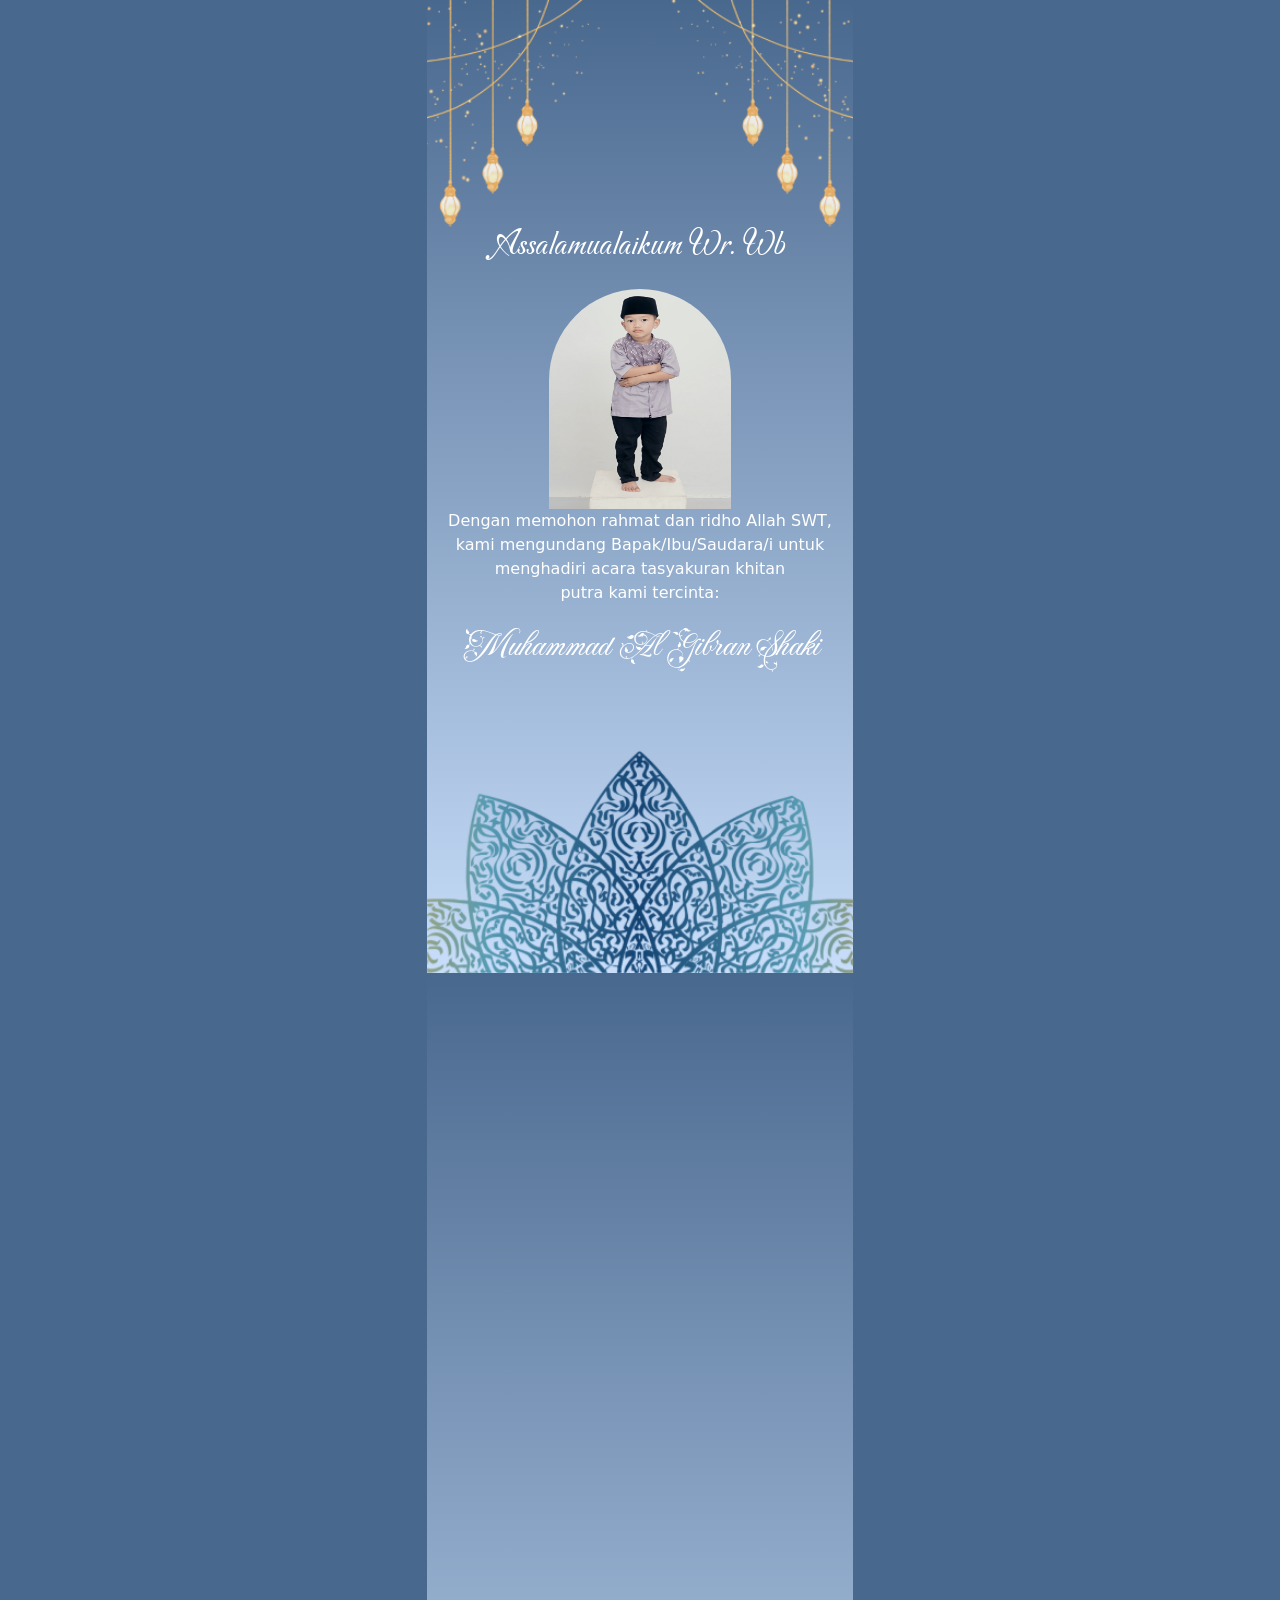
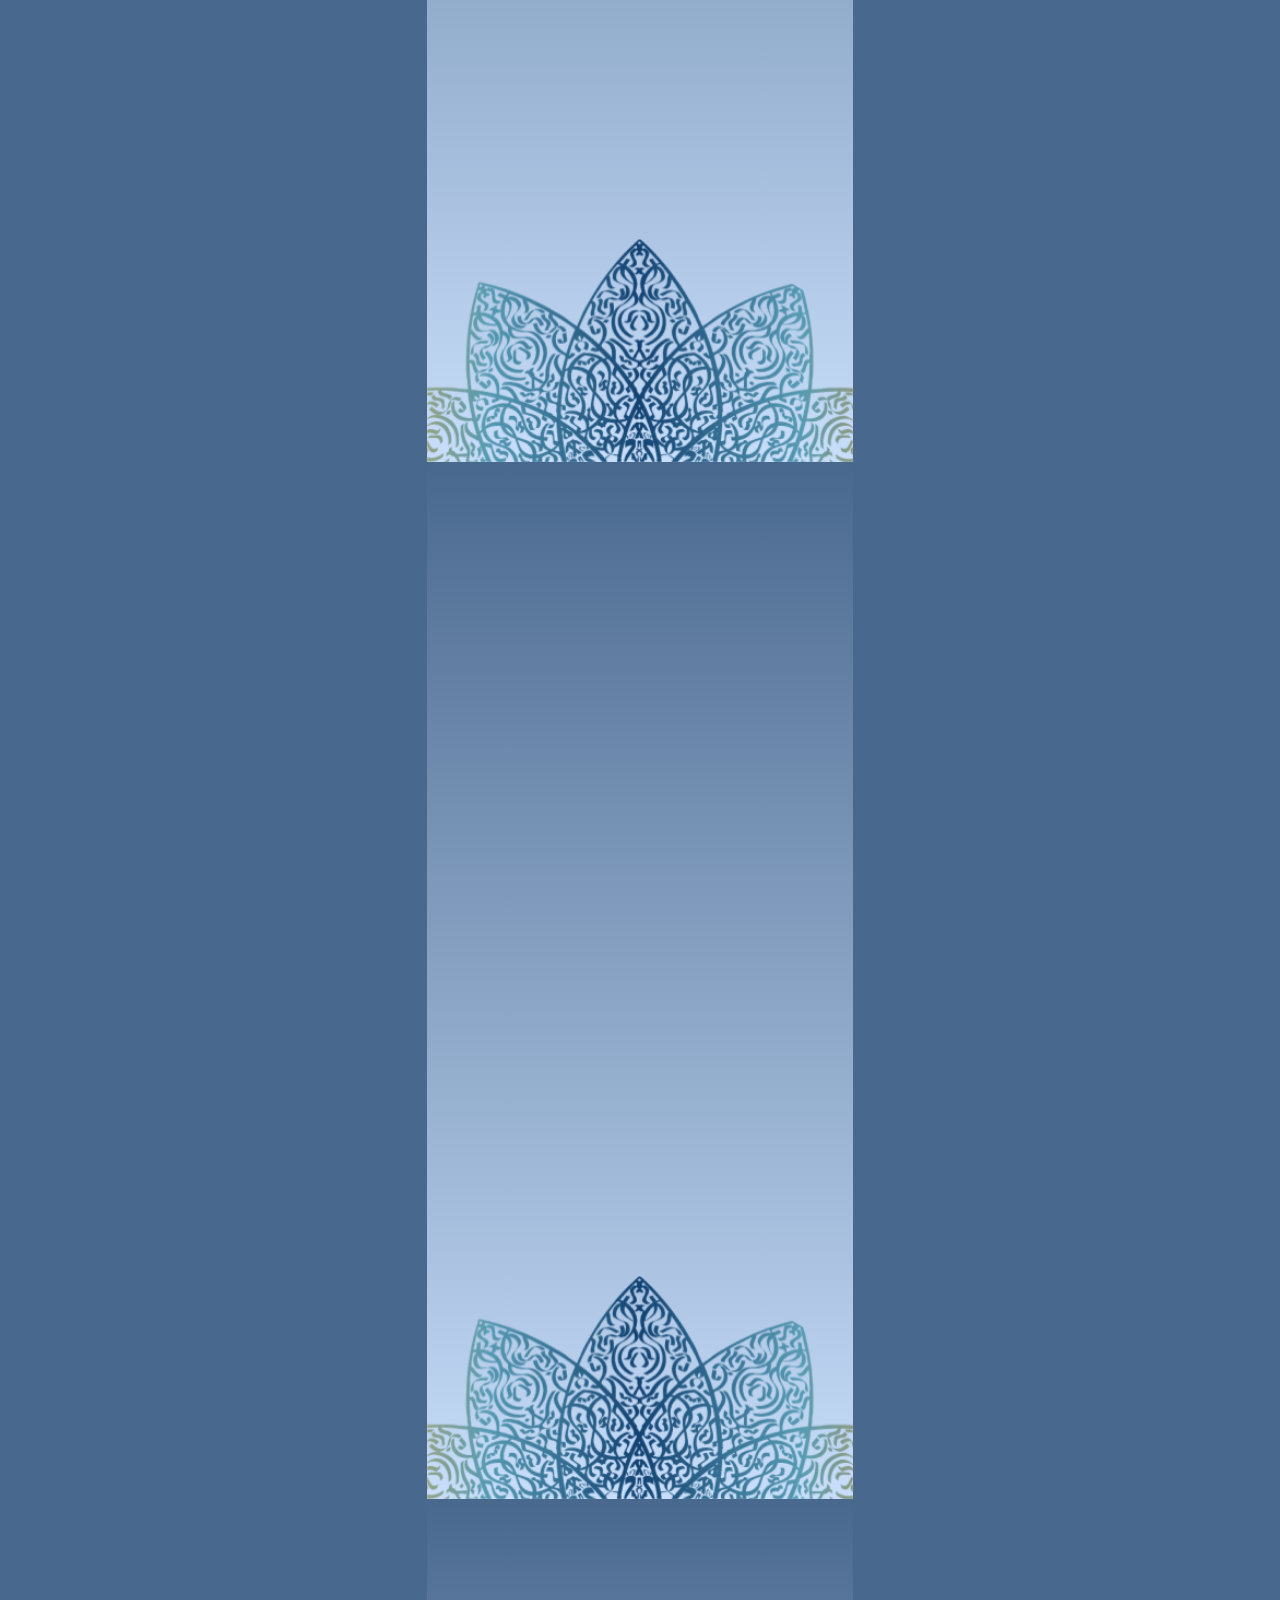
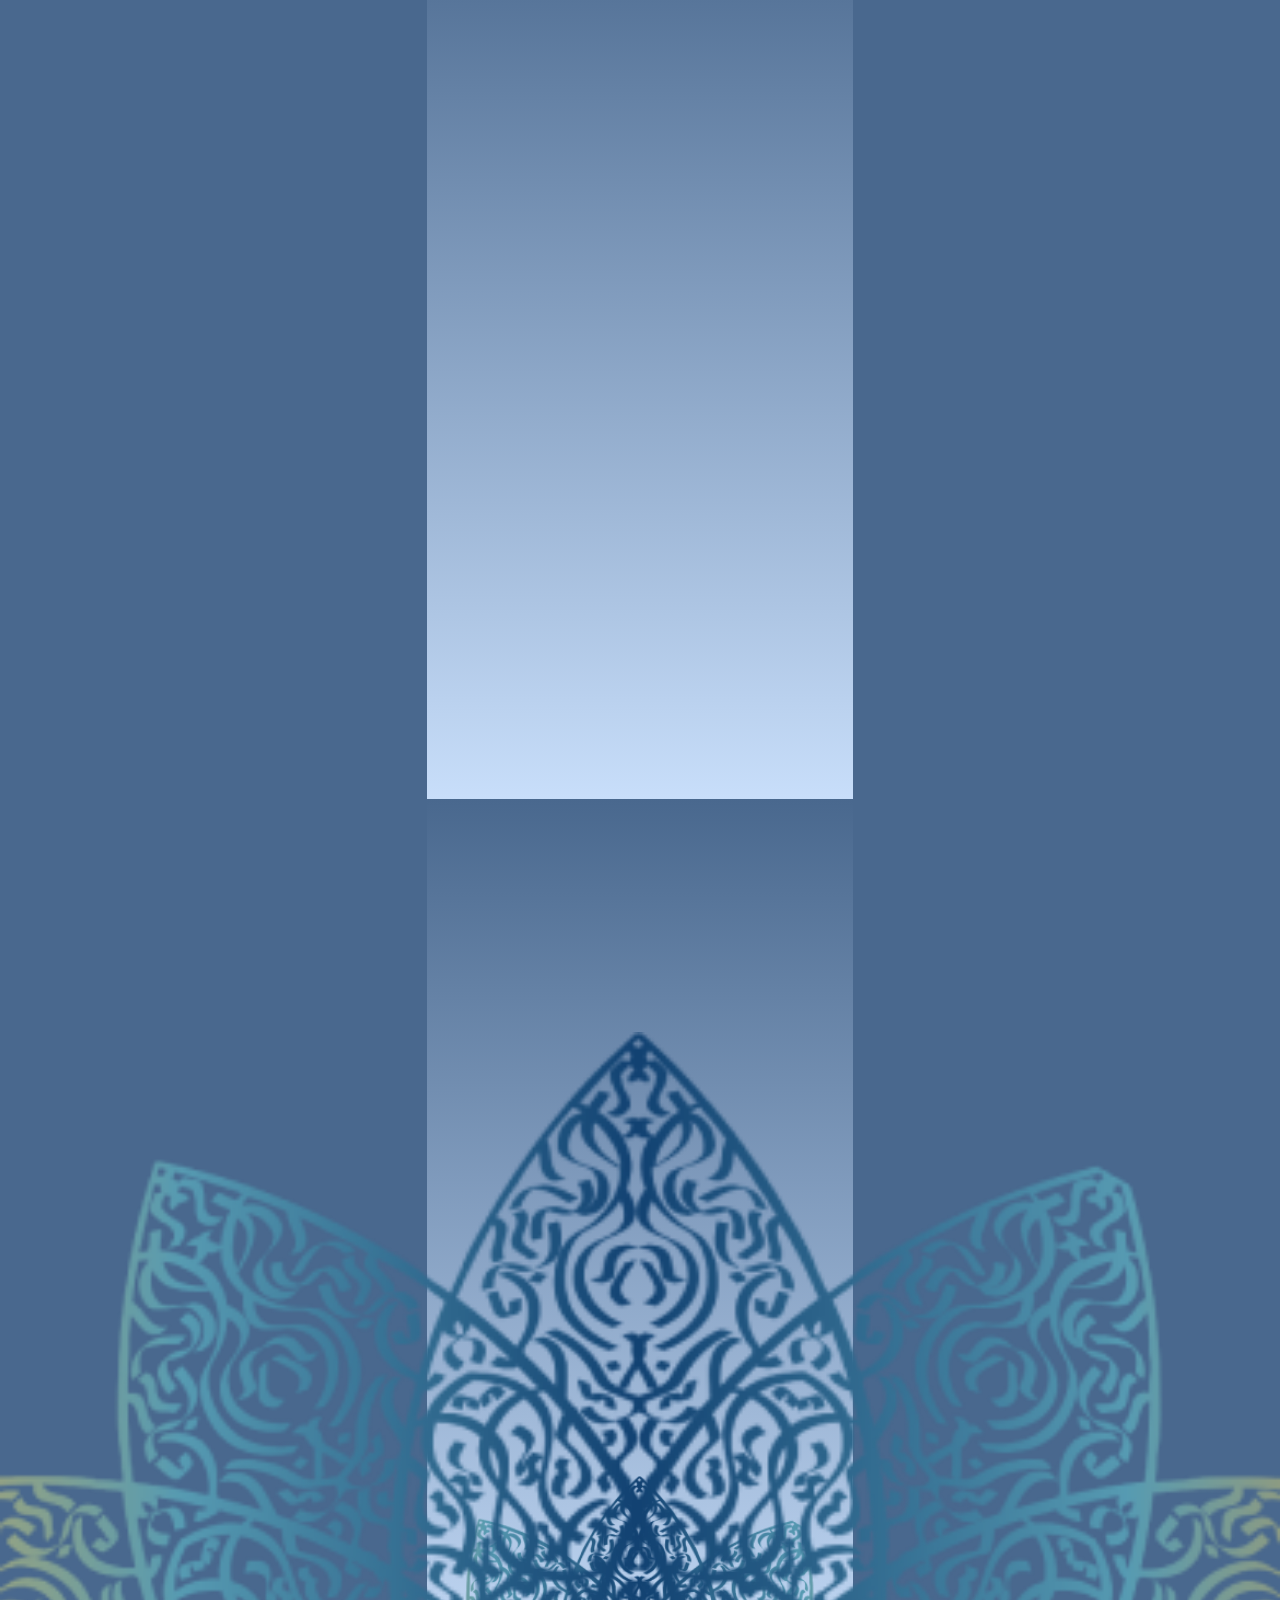
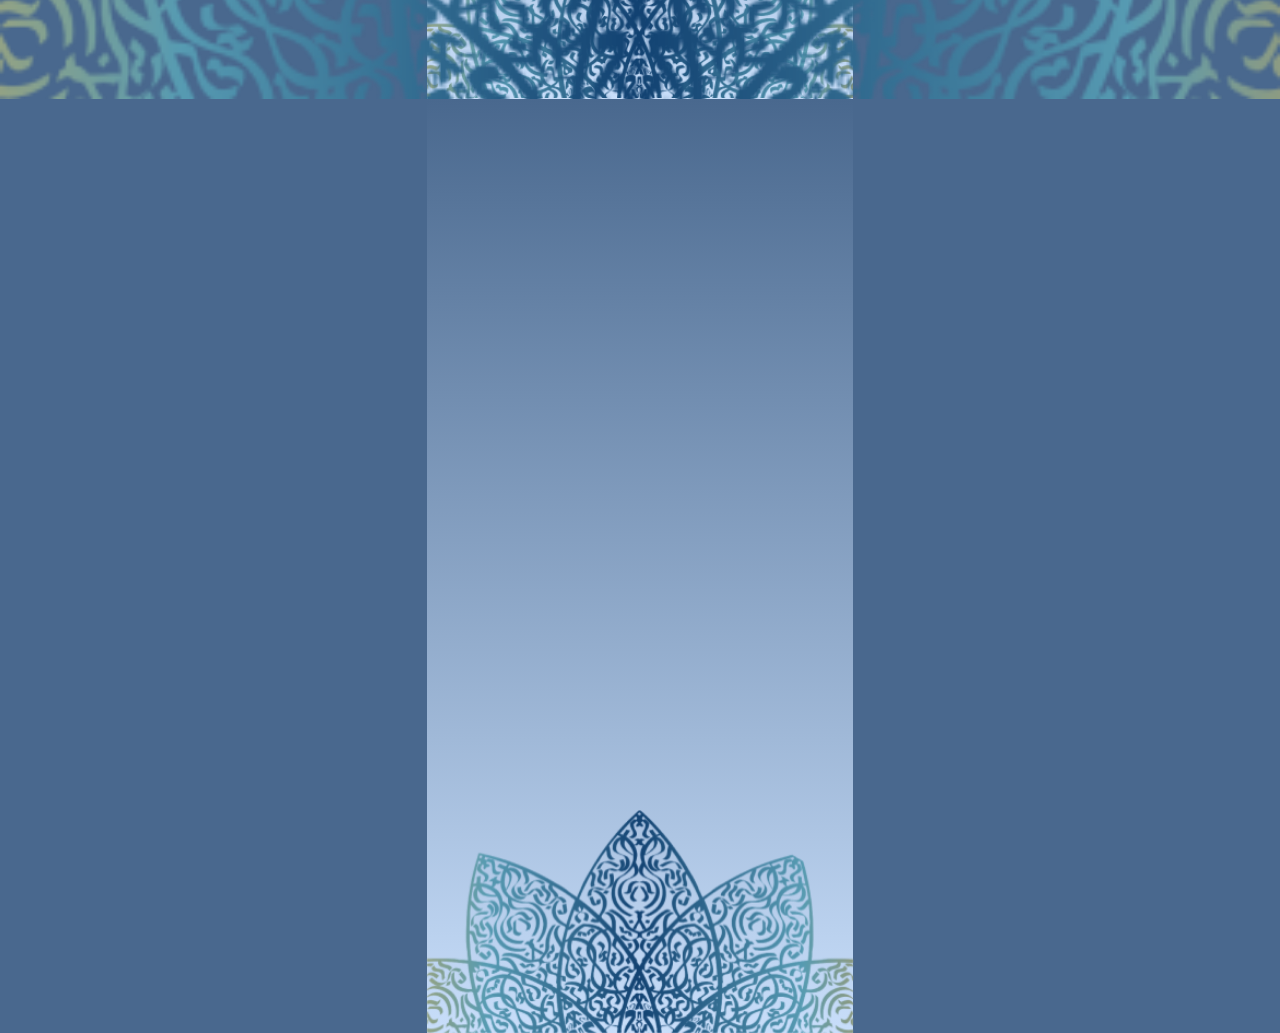
==== content.html @ d58babbd "Add files via upload" ====
<!DOCTYPE html>
<html lang="en">

<head>
    <meta charset="UTF-8">
    <meta name="viewport" content="width=device-width, initial-scale=1.0">
    <link rel="stylesheet" href="./style.css">
    <link rel="stylesheet" href="./script.js">
    <link rel="stylesheet" href="https://unpkg.com/aos@next/dist/aos.css" />
    <title>Tasyakuran Khitan</title>
    <link href="https://cdn.jsdelivr.net/npm/bootstrap@5.3.3/dist/css/bootstrap.min.css" rel="stylesheet"
        integrity="sha384-QWTKZyjpPEjISv5WaRU9OFeRpok6YctnYmDr5pNlyT2bRjXh0JMhjY6hW+ALEwIH" crossorigin="anonymous">
</head>

<body style="background-color: #49688E;">

    <audio hidden autoplay loop>
        <source src="./music.mp3" type="audio/mp3">
    </audio>

    <div class="row col-12 col-sm-12 col-md-12 col-lg-4 col-xl-4 mx-auto">
        <div class="atass">
            <img src="./atas.jpg" alt="hiasan" class="atas"  data-aos="fade-down" data-aos-duration="3000">
        </div>

        <div class="content1" data-aos="zoom-in-up" data-aos-duration="3000">
            <div class="title-pembuka">
                <p>Assalamualaikum Wr. Wb</p>
            </div>

            <div class="photo">
                <img src="./child.jpg" alt="" class="child">
            </div>

            <div class="text-pembuka">
                <p>
                    Dengan memohon rahmat dan ridho Allah SWT, <br>
                    kami mengundang Bapak/Ibu/Saudara/i untuk <br>
                    menghadiri acara tasyakuran khitan <br>
                    putra kami tercinta:
                </p>
            </div>

            <div class="name">
                <p>Muhammad Al Gibran Shaki</p>
            </div>
        </div>

        <div class="bawahh">
            <img src="./bawahh.jpg" alt="" class="bawah">
        </div>

    </div>


    <!-- content2 -->
    <div class="row col-12 col-sm-12 col-md-12 col-lg-4 col-xl-4 mx-auto">
        <div class="atass">
            <img src="./atas.jpg" alt="hiasan" class="atas"  data-aos="fade-down" data-aos-duration="3000">
        </div>

        <div class="content2" data-aos="zoom-in-up" data-aos-duration="3000">
            <div class="title-2">
                <p>Tasyakuran Khitan</p>
            </div>

            <div class="location">
                <p>Dilaksanakan pada</p>
            </div>

            <div class="date">
                <p>Minggu, 12 April 2026</p>
            </div>

            <div class="time">
                <p>Pukul: 09:00 s/d Selesai</p>
            </div>

            <div class="timer">
                <div class="countdown">
                    <div class="time-box">
                        <div class="time-value" id="days">00</div>
                        <div class="label">Hari</div>
                    </div>
                    <div class="time-box">
                        <div class="time-value" id="hours">00</div>
                        <div class="label">Jam</div>
                    </div>
                    <div class="time-box">
                        <div class="time-value" id="minutes">00</div>
                        <div class="label">Menit</div>
                    </div>
                    <div class="time-box">
                        <div class="time-value" id="seconds">00</div>
                        <div class="label">Detik</div>
                    </div>
                </div>
            </div>

            <div class="text-2">
                <p>
                    Kp Sukasari, Desa CibogoHilir Rt 004/Rw 002<br>
                    Kec. Plered, Kab. Purwakarta, Jawa Barat
                </p>
            </div>
<iframe
src="https://www.google.com/maps/embed?pb=!1m17!1m12!1m3!1d3962.9501928519257!2d107.38694407499409!3d-6.6530959933416645!2m3!1f0!2f0!3f0!3m2!1i1024!2i768!4f13.1!3m2!1m1!2zNsKwMzknMTEuMiJTIDEwN8KwMjMnMjIuMyJF!5e0!3m2!1sen!2sid!4v1774611406276!5m2!1sen!2sid"
width="100%" height="250" style="border-radius: 10px;" allowfullscreen="" loading="lazy"
referrerpolicy="no-referrer-when-downgrade"></iframe>
            

            <div class="button-container">
                <a href="https://goo.gl/maps/6e35aiWh62xdYN8D6?g_st=ac"
                    target="_blank" class="custom-button">
                    <svg xmlns="http://www.w3.org/2000/svg" width="20" height="20" fill="currentColor"
                        class="bi bi-geo-alt" viewBox="0 0 16 16">
                        <path
                            d="M12.166 8.94c-.524 1.062-1.234 2.12-1.96 3.07A32 32 0 0 1 8 14.58a32 32 0 0 1-2.206-2.57c-.726-.95-1.436-2.008-1.96-3.07C3.304 7.867 3 6.862 3 6a5 5 0 0 1 10 0c0 .862-.305 1.867-.834 2.94M8 16s6-5.686 6-10A6 6 0 0 0 2 6c0 4.314 6 10 6 10" />
                        <path d="M8 8a2 2 0 1 1 0-4 2 2 0 0 1 0 4m0 1a3 3 0 1 0 0-6 3 3 0 0 0 0 6" />
                    </svg>
                    Lihat lokasi
                </a>
            </div>
        </div>

        <div class="bawahh">
            <img src="./bawahh.jpg" alt="" class="bawah">
        </div>
    </div>


    <!-- content3 -->
    <div class="row col-12 col-sm-12 col-md-12 col-lg-4 col-xl-4 mx-auto">
        <div class="atass">
            <img src="./atas.jpg" alt="hiasan" class="atas"  data-aos="fade-down" data-aos-duration="3000">
        </div>

        <div class="content3">
            <div class="title-galeri" data-aos="zoom-in" data-aos-duration="3000">
                <p>Gallery</p>
            </div>

            <div class="gallery-container" data-aos="fade-up" data-aos-duration="3000">
                <div class="galeri">
                    <div class="gallery-item"><img src="./g1.jpg" alt=""></div>
                    <div class="gallery-item small"><img src="./g2.jpg" alt=""></div>
                    <div class="gallery-item small"><img src="./g3.jpg" alt=""></div>
                    <div class="gallery-item smalll"><img src="./g4.jpg" alt=""></div>
                    <div class="gallery-item"><img src="./g5.jpg" alt=""></div>
                    <div class="gallery-item small"><img src="./g6.jpg" alt=""></div>
                </div>
            </div>
            
        </div>

        <div class="bawahh">
            <img src="./bawahh.jpg" alt="" class="bawah">
        </div>
    </div>

        <div class="row col-12 col-sm-12 col-md-12 col-lg-4 col-xl-4 mx-auto">
        <div class="atass">
            <img src="./atas.jpg" alt="hiasan" class="atas" data-aos="fade-down" data-aos-duration="3000">
        </div>

        <div class="content-gift text-center" data-aos="zoom-in-up" data-aos-duration="3000" style="padding: 40px 20px; color: white;">
            <div class="title-gift mb-3">
                <h2 style="font-family: 'Serif', fallback-fonts; font-weight: bold;">Tanda Kasih</h2>
            </div>
            
            <p style="font-size: 0.95rem; line-height: 1.6; margin-bottom: 30px;">
                Terima kasih telah menambah semangat kebahagiaan khitan putra kami dengan doa dan hadiah indah Anda.
            </p>

            <button class="btn btn-light mb-4" id="btnGift" style="border-radius: 30px; padding: 12px 40px; font-weight: 600; border: none; box-shadow: 0 4px 15px rgba(0,0,0,0.2);">
                🎁 Kirim Hadiah (Cashless)
            </button>

            <div id="giftSection" style="display: none; transition: all 0.5s ease;">
                
                <div class="qris-card p-4 mb-4" style="background: white; border-radius: 20px; display: inline-block; color: #333;">
                    <p class="fw-bold mb-2">QRIS</p>
                    <img src="./qris.jpg" alt="QRIS" style="width: 200px; border-radius: 10px; border: 1px solid #eee;">
                    <p class="mt-2 mb-0" style="font-size: 0.75rem; color: #777;">Silakan scan melalui aplikasi m-banking atau e-wallet</p>
                </div>

                <div class="bank-card p-3 mb-3" style="background: rgba(255,255,255,0.15); border: 1px solid rgba(255,255,255,0.3); border-radius: 15px; backdrop-filter: blur(5px);">
                    <img src="https://upload.wikimedia.org/wikipedia/commons/5/5c/Bank_Central_Asia.svg" alt="BCA" style="height: 25px; margin-bottom: 10px; filter: brightness(0) invert(1);">
                    <h4 class="mb-1" id="rekBCA" style="letter-spacing: 2px;">12345678</h4>
                    <p class="small mb-2">Atas Nama: <b>Deni Priatna</b></p>
                    <button class="btn btn-sm btn-outline-light" onclick="copyToClipboard('12345678')">Salin Nomor Rekening</button>
                </div>

                <div class="bank-card p-3 mb-4" style="background: rgba(255,255,255,0.15); border: 1px solid rgba(255,255,255,0.3); border-radius: 15px; backdrop-filter: blur(5px);">
                    <img
                    src="https://upload.wikimedia.org/wikipedia/commons/a/ad/Bank_Mandiri_logo_2016.svg"
                    alt="Mandiri" style="height: 20px; margin-bottom: 10px;
                    filter:
                    brightness(0) invert(1);">
                    <h4 class="mb-1" id="rekBNI" style="letter-spacing: 2px;">1730014620760</h4>
                    <p class="small mb-2">Atas Nama: <b>Popi Lestiapuri</b></p>
                    <button class="btn btn-sm btn-outline-light" onclick="copyToClipboard('1730014620760')">Salin Nomor Rekening</button>
                </div>
            </div>
        </div>
    </div>
    
    <!-- content4 -->
    <div class="row col-12 col-sm-12 col-md-12 col-lg-4 col-xl-4 mx-auto">
        <div class="atass">
            <img src="./atas.jpg" alt="hiasan" class="atas"  data-aos="fade-down" data-aos-duration="3000">
        </div>

        <div class="content4" data-aos="zoom-in-up" data-aos-duration="3000">
            <div class="title-doa">
                <p>Doa dan Ucapan</p>
            </div>

            <div class="text-doa">
                <p>
                    Kehadiran dan doa dari Bapak/Ibu/Saudara/i akan <br>
                    sangat berarti bagi kami dalam perayaan khitan <br>
                    putra kami yang istimewa ini. Kami berharap <br>
                    momen ini semakin berkesan dengan kehadiran <br>
                    Terima kasih atas perhatian, <br>
                    kehadiran, dan doanya.
                </p>
            </div>
        </div>

        <div class="bawahh">
            <img src="./bawahh.jpg" alt="" class="bawah">
        </div>
    </div>



        <div class="bawahh">
            <img src="./bawahh.jpg" alt="" class="bawah">
        </div>
    </div>


    <!-- content6 -->
    <div class="row col-12 col-sm-12 col-md-12 col-lg-4 col-xl-4 mx-auto">
        <div class="atass">
            <img src="./atas.jpg" alt="hiasan" class="atas"  data-aos="fade-down" data-aos-duration="3000">
        </div>

        <div class="content6" data-aos="zoom-in-up" data-aos-duration="3000">
            <div class="title-penutup">
                <p>Terima Kasih</p>
            </div>

            <div class="img-fam">
                <img src="./fam.jpg" alt="" class="family">
            </div>

            <div class="text-penutup">
                <p>
                    Merupakan suatu kehormatan dan kebahagiaan <br>
                    bagi kami sekeluarga jika Bapak/Ibu/Saudara/i <br>
                    berkenan hadir, sekaligus memberikan doa restu <br>
                    kepada putra kami
                </p>
            </div>

            <div class="hormat">
                <p><b>Hormat Kami</b></p>
            </div>

            <div class="ortu">
                <p>Bapak Deni Priatna <b>&</b> Ibu Popi Lestiapuri</p>
            </div>
        </div>

        <div class="bawahh">
            <img src="./bawahh.jpg" alt="" class="bawah">
        </div>
    </div>


    <script>
    const countdownDate = new Date("April 11, 2026 23:59:59").getTime();

    const countdownInterval = setInterval(function () {
        const now = new Date().getTime();
        const distance = countdownDate - now;

        const days = Math.floor(distance / (1000 * 60 * 60 * 24));
        const hours = Math.floor((distance % (1000 * 60 * 60 * 24)) / (1000 * 60 * 60));
        const minutes = Math.floor((distance % (1000 * 60 * 60)) / (1000 * 60));
        const seconds = Math.floor((distance % (1000 * 60)) / 1000);

        document.getElementById("days").textContent = days.toString().padStart(2, '0');
        document.getElementById("hours").textContent = hours.toString().padStart(2, '0');
        document.getElementById("minutes").textContent = minutes.toString().padStart(2, '0');
        document.getElementById("seconds").textContent = seconds.toString().padStart(2, '0');

        if (distance < 0) {
            clearInterval(countdownInterval);
            document.querySelector(".countdown").innerHTML = "";
        }
    }, 1000);

    document.getElementById('btnGift').addEventListener('click', function() {
        const section = document.getElementById('giftSection');
        if (section.style.display === "none") {
            section.style.display = "block";
            this.innerHTML = "Tutup Menu Hadiah";
            section.scrollIntoView({ behavior: 'smooth', block: 'center' });
        } else {
            section.style.display = "none";
            this.innerHTML = "🎁 Kirim Hadiah (Cashless)";
        }
    });

    function copyToClipboard(text) {
        navigator.clipboard.writeText(text).then(function() {
            alert("Nomor rekening " + text + " berhasil disalin!");
        }, function(err) {
            console.error('Gagal menyalin: ', err);
        });
    }
</script>


    <script src="https://code.jquery.com/jquery-3.6.0.min.js"></script>

    <script src="https://unpkg.com/aos@next/dist/aos.js"></script>
    <script>
        AOS.init();
    </script>
    <script src="https://stackpath.bootstrapcdn.com/bootstrap/4.5.2/js/bootstrap.bundle.min.js"></script>
    <script src="https://cdn.jsdelivr.net/npm/@popperjs/core@2.11.8/dist/umd/popper.min.js"
        integrity="sha384-I7E8VVD/ismYTF4hNIPjVp/Zjvgyol6VFvRkX/vR+Vc4jQkC+hVqc2pM8ODewa9r"
        crossorigin="anonymous"></script>
    <script src="https://cdn.jsdelivr.net/npm/bootstrap@5.3.3/dist/js/bootstrap.min.js"
        integrity="sha384-0pUGZvbkm6XF6gxjEnlmuGrJXVbNuzT9qBBavbLwCsOGabYfZo0T0to5eqruptLy"
        crossorigin="anonymous"></script>
    <script src="https://cdn.jsdelivr.net/npm/bootstrap@5.3.3/dist/js/bootstrap.bundle.min.js"
        integrity="sha384-YvpcrYf0tY3lHB60NNkmXc5s9fDVZLESaAA55NDzOxhy9GkcIdslK1eN7N6jIeHz"
        crossorigin="anonymous"></script>

</body>

</html>
---- style.css ----
@import url('https://fonts.googleapis.com/css2?family=Carattere&family=Fleur+De+Leah&family=Livvic:ital,wght@0,100;0,200;0,300;0,400;0,500;0,600;0,700;0,900;1,100;1,200;1,300;1,400;1,500;1,600;1,700;1,900&family=Lora:ital,wght@0,400..700;1,400..700&display=swap');

.row {
    min-height: 100vh;
    background: linear-gradient(to bottom, #49688E, #C8DEFA);
}

.atass {
    position: relative;
    display: flex;
    justify-content: center;
    align-items: center;
    width: 100%;
    margin-bottom: 200px;
}

.atas {
    position: absolute;
    top: 0;
    width: 100%;
    z-index: 1;
}

.bawahh {
    position: relative;
    display: flex;
    justify-content: center;
    align-items: center;
    width: 100%;
}

.bawah {
    position: absolute;
    bottom: 0;
    width: 100%;
    z-index: 1;
}

/* content1 */
.content1 {
    text-align: center;
    color: #FFFFFF;
}

.title-pembuka {
    font-family: "Carattere", cursive;
    font-size: 35px;
    margin-top: 20px;
}

.child {
    width: 182px;
    height: 220px;
    border-radius: 100px 100px 0 0;
}

.name {
    font-family: "Fleur De Leah", cursive;
    font-size: 35px;
    margin-bottom: 300px;
}

/* content2 */
.content2 {
    text-align: center;
    color: #FFFFFF;
}

.title-2 {
    font-family: "Carattere", cursive;
    font-size: 45px;
}

.location,
.time {
    font-family: "Lora", serif;
    font-size: 14px;
}

.date {
    font-family: "Lora", serif;
    font-size: 22px;
}

.timer {
    display: flex;
    justify-content: center;
    align-items: center;
    font-family: "Lustria", serif;
}

.countdown {
    display: flex;
    gap: 10px;
}

.countdown .time-box {
    display: flex;
    flex-direction: column;
    align-items: center;
    justify-content: center;
}

.countdown .time-value {
    display: flex;
    align-items: center;
    justify-content: center;
    width: 40px;
    height: 40px;
    background-color: #4C689DDB;
    color: #ffffff;
    border-radius: 5px;
    font-size: 20px;
    text-align: center;
}

.countdown .label {
    font-size: 14px;
    margin-top: 5px;
    color: #ffffff;
}

.text-2 {
    font-family: "Lora", serif;
    font-size: 16px;
}

.lamp {
    width: 299px;
    height: 150px;
    border-radius: 8px;
}

.button-container {
    display: flex;
    gap: 20px;
    justify-content: center;
    margin-top: 20px;
    margin-bottom: 300px;
}

.custom-button {
    background-color: #4C689D5C;
    color: white;
    text-decoration: none;
    border: none;
    border-radius: 5px;
    padding: 10px 20px;
    font-family: "Lustria", serif;
    font-size: 14px;
    display: flex;
    align-items: center;
    gap: 10px;
    cursor: pointer;
    box-shadow: 0 4px 6px rgba(0, 0, 0, 0.2);
    transition: transform 0.2s, box-shadow 0.2s;
}

.custom-button i.icon {
    font-size: 18px;
}

.custom-button:hover {
    transform: translateY(-2px);
    box-shadow: 0 6px 10px rgba(0, 0, 0, 0.3);
}

.custom-button:active {
    transform: translateY(0);
    box-shadow: 0 2px 4px rgba(0, 0, 0, 0.2);
}


/* content3 */
.content3 {
    text-align: center;
    color: #FFFFFF;
}

.title-galeri {
    font-family: "Carattere", cursive;
    font-size: 50px;
}

.gallery-container {
    display: flex;
    justify-content: center;
    align-items: center;
    padding: 20px;
    margin-bottom: 250px;
}

.galeri {
    display: grid;
    grid-template-areas:
        "large small"
        "small large"
        "large small";
    grid-template-columns: 196px 119px;
    gap: 20px;
    justify-content: center;
}

.gallery-item {
    background: #d9d9d9;
    border: 2px solid #ccc;
}

.gallery-item.smalll {
    width: 196px;
    height: 136px;
    margin-left: -75px;
}

.gallery-item.large {
    grid-column: span 2;
    height: 136px;
}

.gallery-item.small {
    width: 119px;
    height: 136px;
}

.gallery-item.small img {
    width: 119px;
    height: 136px;
}

.gallery-item.smalll img {
    width: 196px;
    height: 136px;
}

.gallery-item img {
    width: 196px;
    height: 136px;
}

/* content4 */
.content4 {
    text-align: center;
    color: #FFFFFF;
}

.title-doa {
    font-family: "Carattere", cursive;
    font-size: 50px;
}

.text-doa {
    font-family: "Lora", serif;
    font-size: 15px;
}

/* content5 */
.content5 {
    color: #FFFFFF;
    text-align: center;
}

.title-tanda {
    font-family: "Carattere", cursive;
    font-size: 50px;
}

.boxs {
    display: flex;
    flex-direction: column;
    justify-content: center;
    align-items: center;
    margin-bottom: 270px;
}

.box {
    width: 283px;
    height: 157px;
    background-color: #D9D9D9;
    border-radius: 5px;
    margin-bottom: 10px;
}

/* content6 */
.content6 {
    color: #FFFFFF;
    text-align: center;
}

.title-penutup {
    font-family: "Carattere", cursive;
    font-size: 50px;
}

.family {
    width: 286px;
    height: 155px;
    border-radius: 16px;
}

.text-penutup,
.hormat {
    font-family: "Lora", serif;
    font-size: 16px;
}

.ortu {
    margin-bottom: 300px;
    font-family: "Fleur De Leah", cursive;
    font-size: 24px;
}
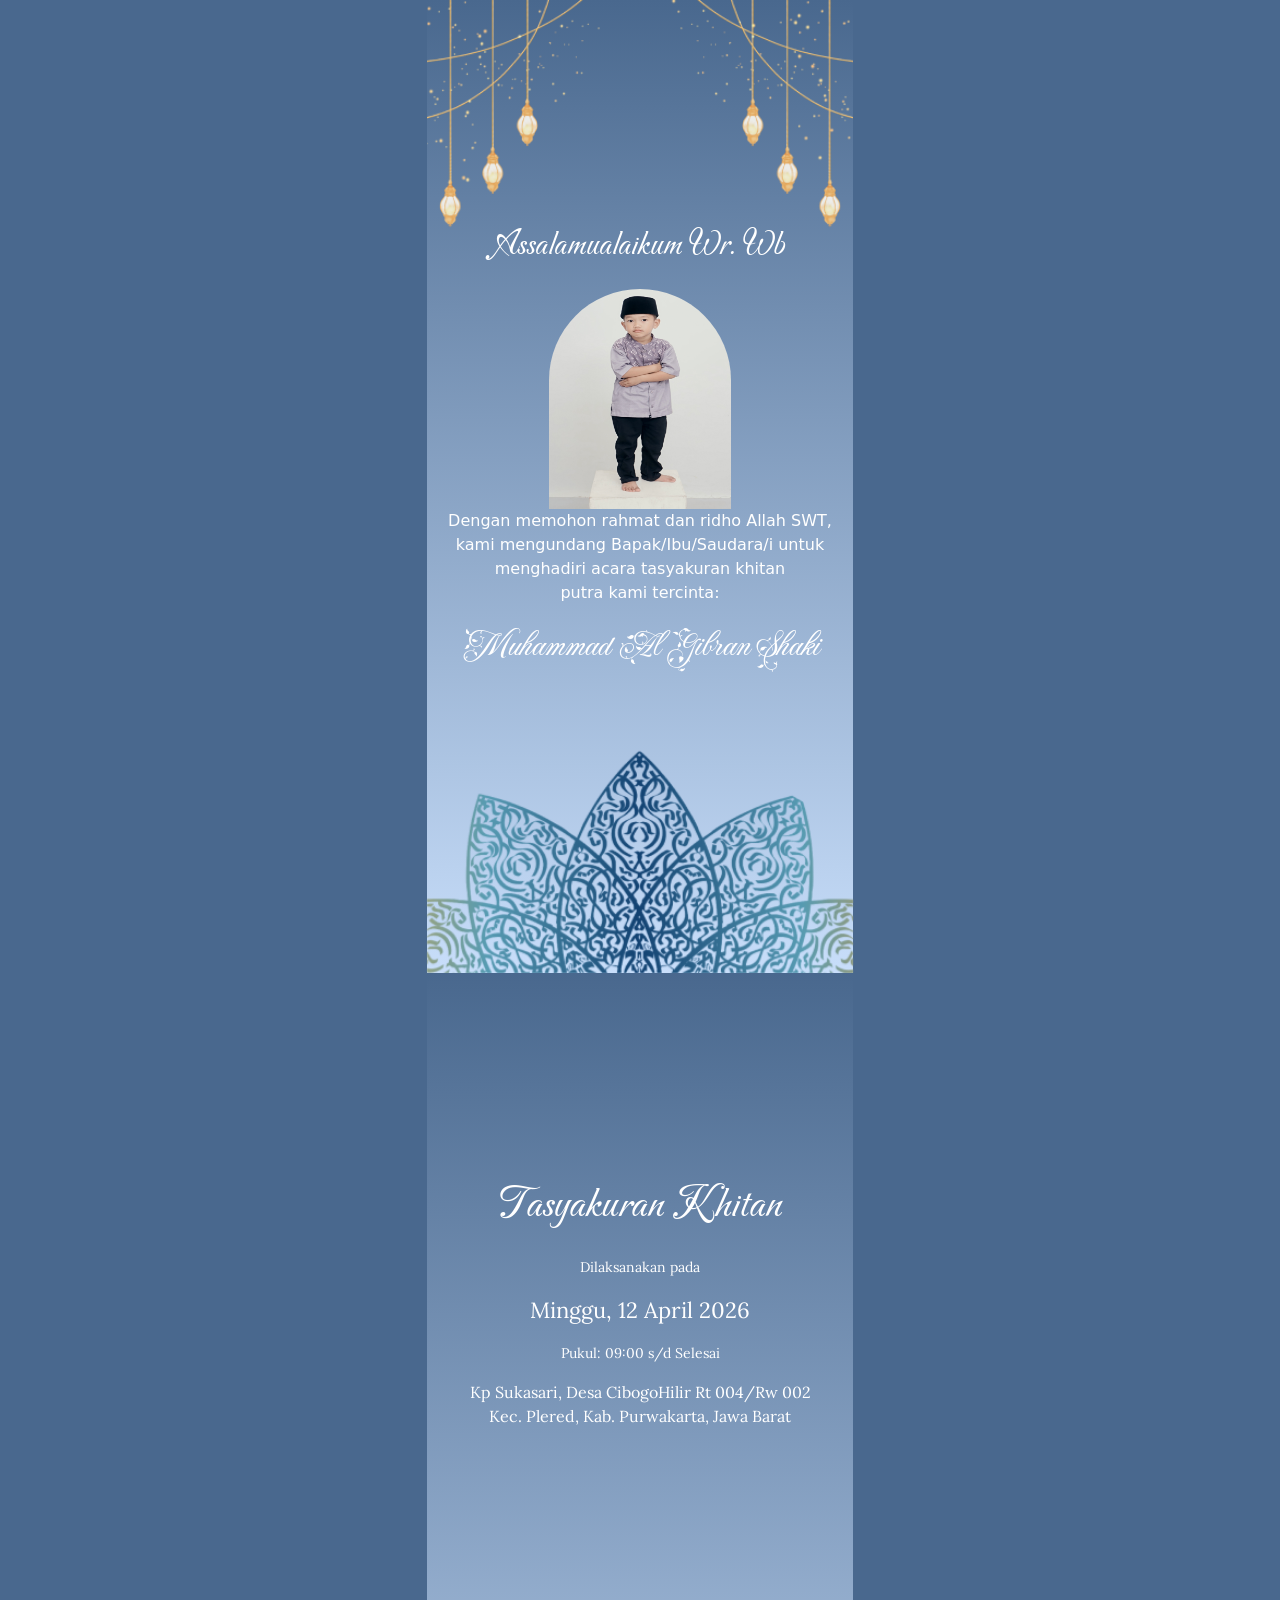
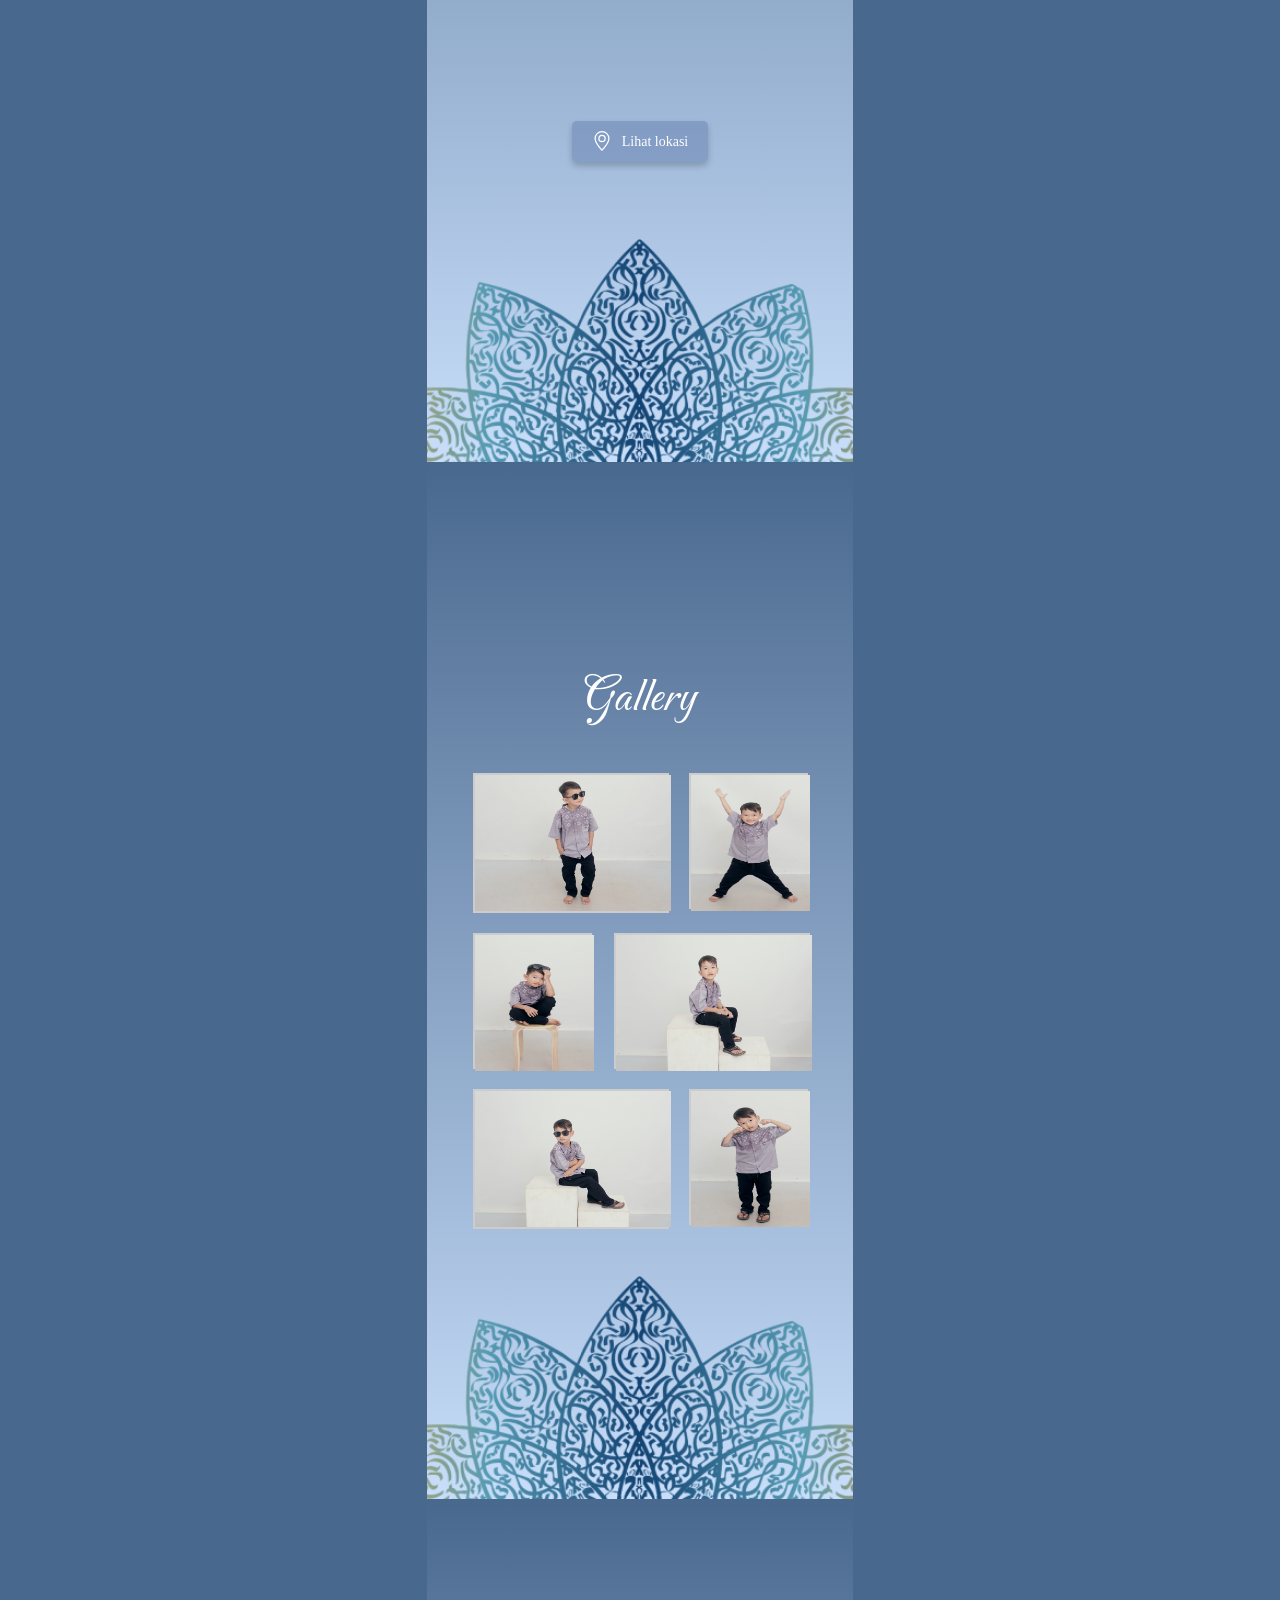
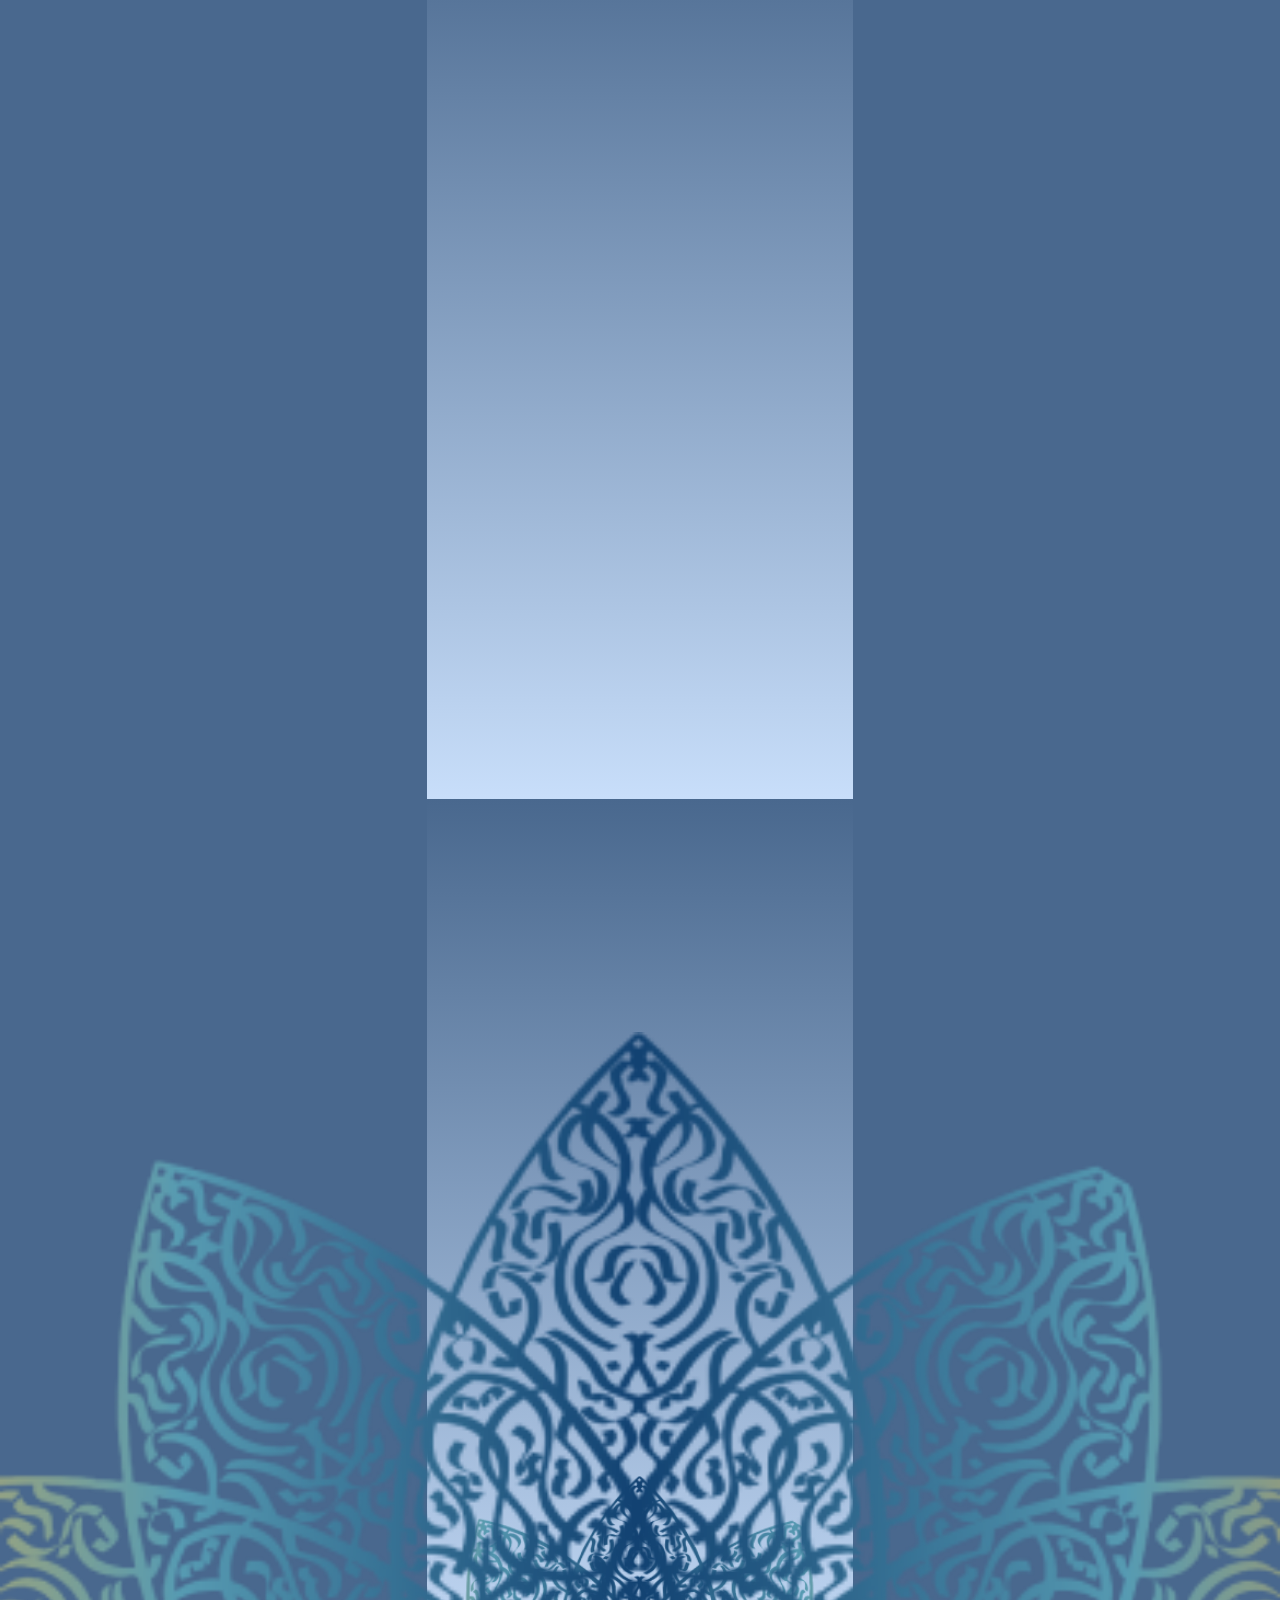
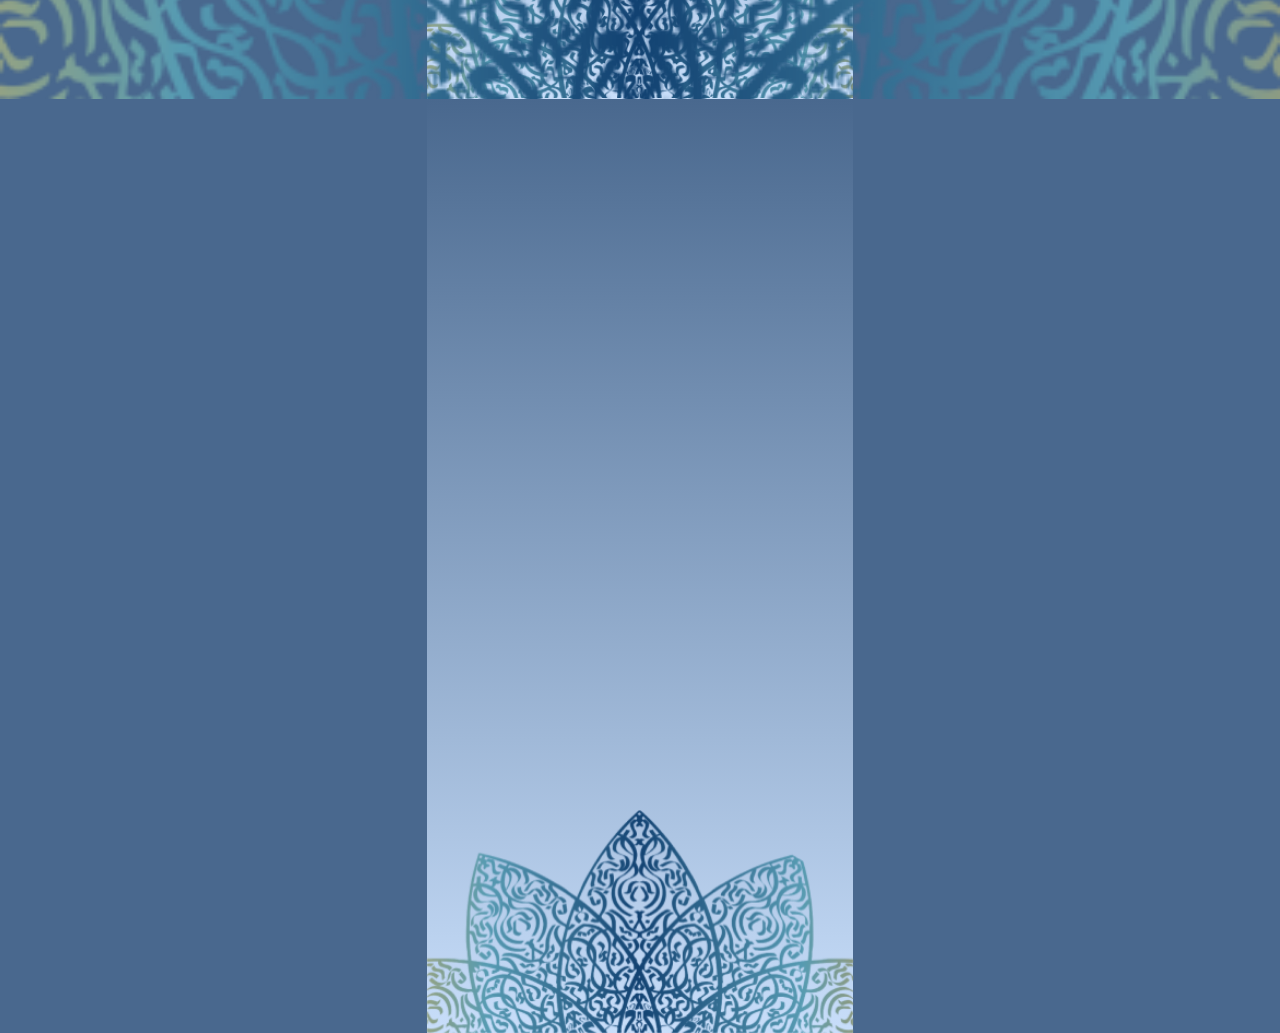
==== commit 24e901af: "Remove QRIS card from giftSection Removed QRIS card section from giftSection." ====
--- a/content.html
+++ b/content.html
@@ -178,17 +178,13 @@
 
             <div id="giftSection" style="display: none; transition: all 0.5s ease;">
                 
-                <div class="qris-card p-4 mb-4" style="background: white; border-radius: 20px; display: inline-block; color: #333;">
-                    <p class="fw-bold mb-2">QRIS</p>
-                    <img src="./qris.jpg" alt="QRIS" style="width: 200px; border-radius: 10px; border: 1px solid #eee;">
-                    <p class="mt-2 mb-0" style="font-size: 0.75rem; color: #777;">Silakan scan melalui aplikasi m-banking atau e-wallet</p>
-                </div>
+                
 
                 <div class="bank-card p-3 mb-3" style="background: rgba(255,255,255,0.15); border: 1px solid rgba(255,255,255,0.3); border-radius: 15px; backdrop-filter: blur(5px);">
                     <img src="https://upload.wikimedia.org/wikipedia/commons/5/5c/Bank_Central_Asia.svg" alt="BCA" style="height: 25px; margin-bottom: 10px; filter: brightness(0) invert(1);">
-                    <h4 class="mb-1" id="rekBCA" style="letter-spacing: 2px;">12345678</h4>
+                    <h4 class="mb-1" id="rekBCA" style="letter-spacing: 2px;">0086112889</h4>
                     <p class="small mb-2">Atas Nama: <b>Deni Priatna</b></p>
-                    <button class="btn btn-sm btn-outline-light" onclick="copyToClipboard('12345678')">Salin Nomor Rekening</button>
+                    <button class="btn btn-sm btn-outline-light" onclick="copyToClipboard('0086112889')">Salin Nomor Rekening</button>
                 </div>
 
                 <div class="bank-card p-3 mb-4" style="background: rgba(255,255,255,0.15); border: 1px solid rgba(255,255,255,0.3); border-radius: 15px; backdrop-filter: blur(5px);">
